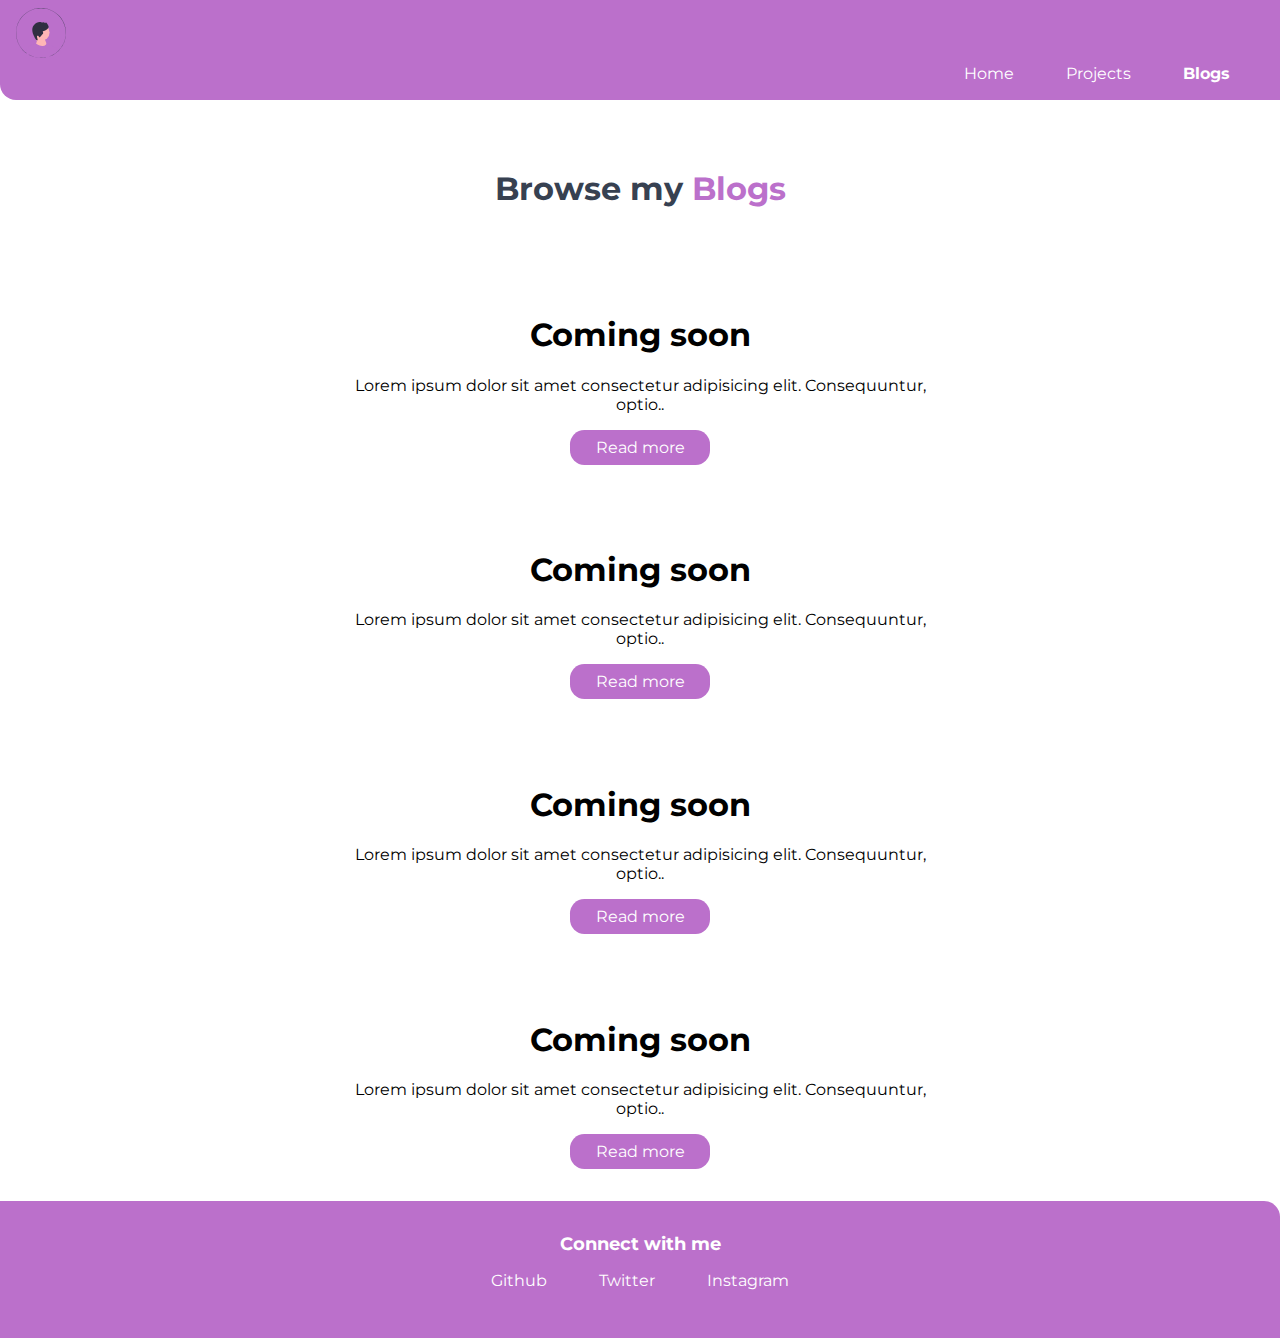
==== blogs.html @ 42e7b603 "personal-portfolio" ====
<!DOCTYPE html>
<html lang="en">
<head>
    <meta charset="UTF-8">
    <meta http-equiv="X-UA-Compatible" content="IE=edge">
    <meta name="viewport" content="width=device-width, initial-scale=1.0">
    <title>blogs</title>
    <link rel="stylesheet" href="style.css">
</head>
<body>
    <nav class="navigation container">
        <div class="nav-brand"> <img src="images/icon.svg" alt=""> </div>
        <ul class="list-non-bullet nav-pills">
            <li class="list-item-inline"><a class="link" href="/index.html">Home</a></li>
            <li class="list-item-inline"><a class="link" href="/projects.html">Projects</a></li>
            <li class="list-item-inline"><a class="link link-active" href="/blogs.html">Blogs</a></li>
        </ul>
    </nav>
    <header class="hero">
        <h1 class="hero-heading">Browse my <span class="heading-inverted">Blogs</span></h1>
    </header>

    <section class="section">
        <div class="container container-center">
            <h1>Coming soon</h1>
            <p class="projects-line">Lorem ipsum dolor sit amet consectetur adipisicing elit. Consequuntur, optio..</p>
            
            <a class="link link-primary projects-button one" href="/">Read more</a>
        </div>
        
    </section>


    <section class="section">
        <div class="container container-center">
            <h1>Coming soon</h1>
            <p class="projects-line">Lorem ipsum dolor sit amet consectetur adipisicing elit. Consequuntur, optio..</p>
            
            <a class="link link-primary projects-button one" href="/">Read more</a>
        </div>
        
    </section>


    <section class="section">
        <div class="container container-center">
            <h1>Coming soon</h1>
            <p class="projects-line">Lorem ipsum dolor sit amet consectetur adipisicing elit. Consequuntur, optio..</p>
            
            <a class="link link-primary projects-button one" href="/">Read more</a>
        </div>
        
    </section>


    <section class="section">
        <div class="container container-center">
            <h1>Coming soon</h1>
            <p class="projects-line">Lorem ipsum dolor sit amet consectetur adipisicing elit. Consequuntur, optio..</p>
            
            <a class="link link-primary projects-button one" href="/">Read more</a>
        </div>
        
    </section>


    <footer class="footer container">
        <div class="footer-header">Connect with me</div>
        <ul class="social-links list-non-bullet">
            <li class="list-item-inline"><a class="link" href="https://github.com/Chiragsanikam"  target="_blank">Github</a></li>
            <li class="list-item-inline"><a class="link" href="https://twitter.com/chiragsanikam"  target="_blank">Twitter</a></li>
            <li class="list-item-inline"><a class="link" href="https://instagram.com/chiragsanikam"  target="_blank">Instagram</a></li>



        </ul>
    </footer>


</body>
</html>
---- style.css ----
@import url('https://fonts.googleapis.com/css2?family=Montserrat:wght@400;700&display=swap');


:root {
    --primary-color: #BB70CB;
    --dark-gray: #374151;
    --off-white:#f1f5f9;
}

body {
    font-family: 'Montserrat', sans-serif;
    margin: 0;
}

hr {
    margin: 2rem;
}

/* container */
.container {
    /* padding-left: 1rem; */
    /* padding-right: 1rem; */
    padding: 0 1rem;
}

.container-center {
    max-width: 600px;
    margin: auto;
}

/* links */
.link {

    text-decoration: none;
    padding: 0.5rem 1rem;
    /* margin-top: 1rem;
    margin-bottom: 1rem; */
}

.link-primary {
    margin: auto;
    max-width: 140px;
    background-color: var(--primary-color);
    border-radius: 0.9rem;
    color: white;
    display: block;
    text-align: center;
    box-sizing: border-box;
    

}

.link-secondary {
    margin: auto;
    max-width: 105px;
    color: var(--primary-color);
    border-radius: 0.9rem;
    border: 1px solid var(--primary-color);
    display: block;
    text-align: center;
    
}

/* lists */

.list-non-bullet {
    list-style: none;
}

.list-item-inline {
    display: inline;
    padding: 0 0.5rem;

}

.navigation {
    background-color: var(--primary-color);
    color: white;
    padding: 0rem 1rem 0.3rem 1rem;
    border-bottom-left-radius: 1rem;

}

.navigation .nav-brand {
    font-weight: bold;
    font-size: 1.1rem;
    padding: 0.5rem 0rem 0rem 0rem;
}

.navigation .nav-pills {
    text-align: right;
    margin: 2px 10px 12px 3px ;
}

.navigation .link {
    color: white;

}

.navigation .link-active {
    font-weight: bold
}

/* header */

.hero {
    padding: 2rem;

}

.hero .hero-img {
    max-width: 350px;
    display: block;
    margin: auto;
}

.hero .hero-heading {
    padding-top: 1rem;
    color: var(--dark-gray);
    text-align: center;
}

.hero .hero-heading .heading-inverted {
    color: var(--primary-color);
}

/* section */
.section{
    padding: 2rem;

}
.section h1 {
    text-align: center;
}


.ow{
    background-color: var(--off-white);
}


/* footer */

.footer{
    background-color: var(--primary-color);
    padding: 2rem 1rem;
    text-align: center;
    color: white;
    border-top-right-radius: 1rem;

}
.footer .link{
    color: white;

}
.footer ul{
    padding-inline-start: 0;
}
.footer .footer-header{
    font-weight: bold;
    font-size: large;
}

.projects-line{
    text-align: center;
}

/* PROJECTS DATE */

    .container .container-center .project-date-text{
    
   text-align: center;
}


/* PROJECTS BUTTONS */

.projects-button{
    display: block;
    margin-top: 10px ;
    margin-bottom: auto;
}
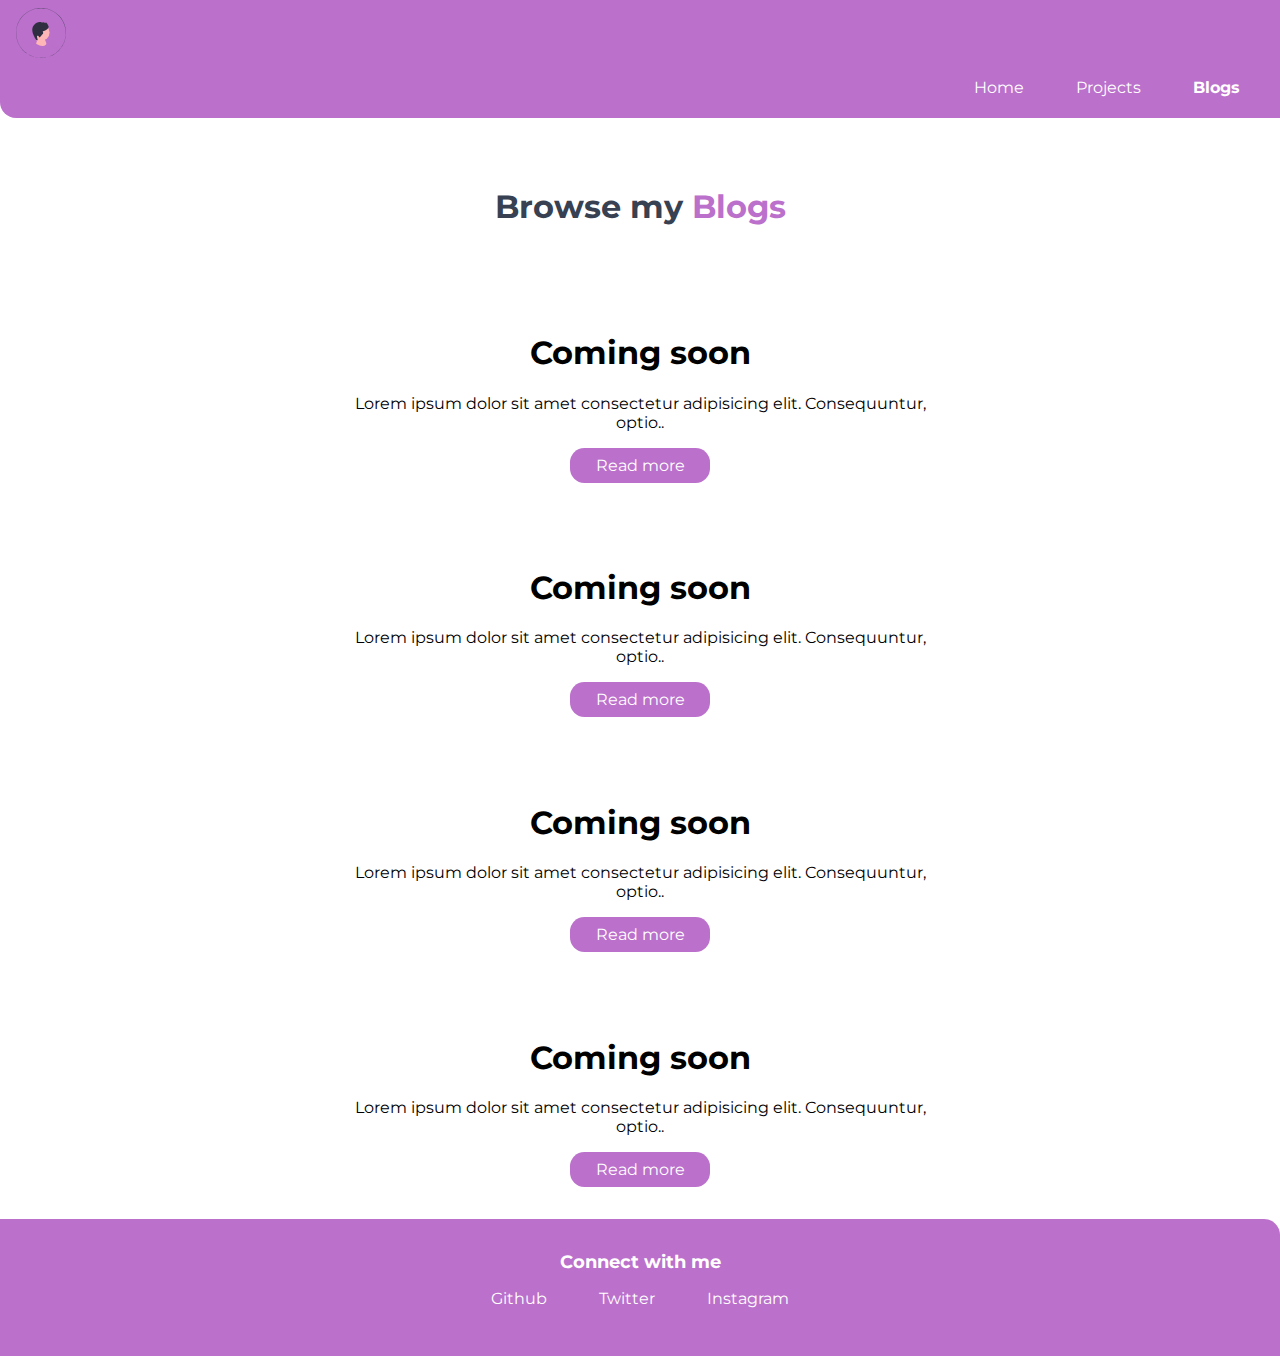
==== commit 7081e6b9: "changed icon to a link" ====
--- a/blogs.html
+++ b/blogs.html
@@ -9,9 +9,9 @@
 </head>
 <body>
     <nav class="navigation container">
-        <div class="nav-brand"> <img src="images/icon.svg" alt=""> </div>
+        <div class="nav-brand"> <a href="/"><img src="images/icon.svg" alt=""></a>  </div>
         <ul class="list-non-bullet nav-pills">
-            <li class="list-item-inline"><a class="link" href="/index.html">Home</a></li>
+            <li class="list-item-inline"><a class="link " href="/index.html">Home</a></li>
             <li class="list-item-inline"><a class="link" href="/projects.html">Projects</a></li>
             <li class="list-item-inline"><a class="link link-active" href="/blogs.html">Blogs</a></li>
         </ul>
--- a/style.css
+++ b/style.css
@@ -1,5 +1,9 @@
 @import url('https://fonts.googleapis.com/css2?family=Montserrat:wght@400;700&display=swap');
 
+
+*{
+    -webkit-tap-highlight-color: transparent;
+}
 
 :root {
     --primary-color: #BB70CB;
@@ -85,11 +89,12 @@
     font-weight: bold;
     font-size: 1.1rem;
     padding: 0.5rem 0rem 0rem 0rem;
+    
 }
 
 .navigation .nav-pills {
     text-align: right;
-    margin: 2px 10px 12px 3px ;
+    /* margin: 2px 10px 12px 3px ; */
 }
 
 .navigation .link {
@@ -180,3 +185,6 @@
     margin-top: 10px ;
     margin-bottom: auto;
 }
+.nav-brand{
+    display: block;
+}